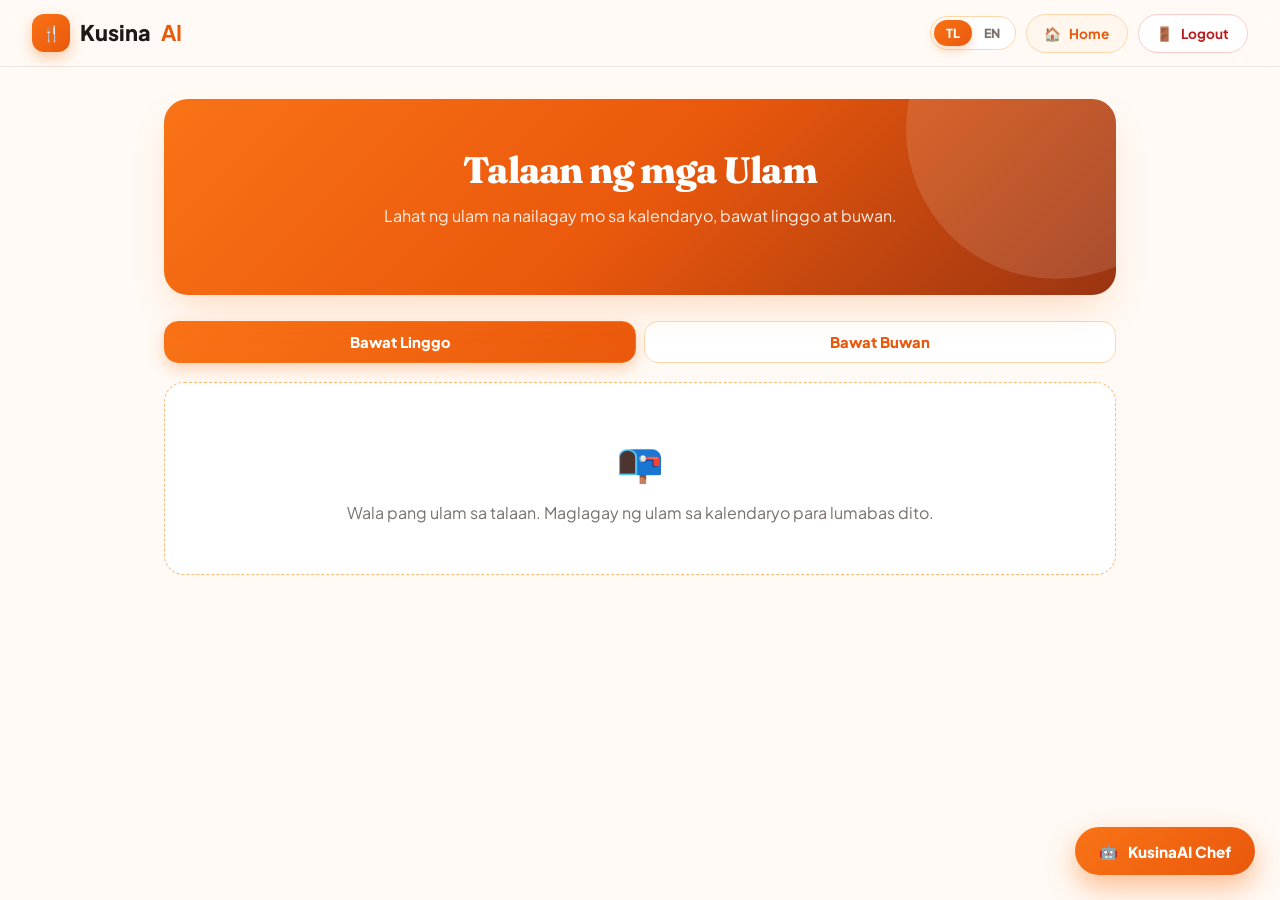
==== templates/talaan.html @ e1d059bb "Add files via upload" ====
<!DOCTYPE html>
<html lang="tl">
<head>
    <meta charset="UTF-8">
    <meta name="viewport" content="width=device-width, initial-scale=1.0">
    <title>KusinaAI - Talaan ng mga Ulam</title>
    <link rel="preconnect" href="https://fonts.googleapis.com">
    <link href="https://fonts.googleapis.com/css2?family=Fraunces:opsz,wght@9..144,700;9..144,800&family=Plus+Jakarta+Sans:wght@400;500;600;700;800&display=swap" rel="stylesheet">
    <style>
        :root {
            --primary: #f97316;
            --primary-dark: #ea580c;
            --primary-light: #fff7ed;
            --primary-soft: #ffedd5;
            --bg-main: #fffaf5;
            --ink: #1c1917;
            --text-muted: #78716c;
            --border-color: #ece7e2;
            --radius-xl: 24px;
            --shadow-sm: 0 1px 2px rgba(28,25,23,.04), 0 2px 8px rgba(28,25,23,.04);
            --shadow-md: 0 18px 40px -12px rgba(249,115,22,.28);
        }
        * { box-sizing: border-box; margin: 0; padding: 0; font-family: 'Plus Jakarta Sans', sans-serif; }
        html { scroll-behavior: smooth; }
        body { background: var(--bg-main); color: var(--ink); line-height: 1.55; padding-bottom: 100px; }

        /* ---------- NAVBAR ---------- */
        .navbar {
            background: rgba(255,250,245,.85); backdrop-filter: blur(14px);
            position: sticky; top: 0; z-index: 100; border-bottom: 1px solid var(--border-color);
            padding: .85rem 2rem; display: flex; justify-content: space-between; align-items: center; flex-wrap: wrap; gap: 8px;
        }
        .brand { display: flex; align-items: center; gap: 10px; font-size: 1.35rem; font-weight: 800; color: var(--ink); text-decoration: none; }
        .brand .mark {
            width: 38px; height: 38px; border-radius: 12px; display: grid; place-items: center;
            background: linear-gradient(135deg, var(--primary), var(--primary-dark)); color: #fff; font-size: .95rem;
            box-shadow: 0 6px 14px rgba(249,115,22,.35);
        }
        .brand b { color: var(--primary-dark); }
        .nav-actions { display: flex; align-items: center; gap: 10px; flex-wrap: wrap; }
        .btn-nav {
            background: var(--primary-light); color: var(--primary-dark); border: 1.5px solid #fed7aa; padding: .5rem 1.1rem;
            border-radius: 30px; font-weight: 700; cursor: pointer; font-size: .85rem; text-decoration: none;
            display: flex; align-items: center; gap: 8px; transition: .2s;
        }
        .btn-nav i, .btn-logout i, .modal-section h4 i { font-style: normal; }
        .btn-nav:hover { background: var(--primary); color: #fff; border-color: var(--primary); transform: translateY(-1px); }
        .btn-logout {
            background: #fff; color: #b91c1c; border: 1.5px solid #fecaca; padding: .5rem 1.1rem;
            border-radius: 30px; font-weight: 700; cursor: pointer; text-decoration: none; font-size: .85rem;
            display: flex; align-items: center; gap: 8px; transition: .2s;
        }
        .btn-logout:hover { background: #ef4444; color: #fff; border-color: #ef4444; transform: translateY(-1px); }
        .lang-switch { display: flex; background: #fff; border: 1.5px solid #fed7aa; border-radius: 30px; padding: 3px; }
        .lang-switch button {
            border: none; background: transparent; color: var(--text-muted); font-weight: 800; font-size: .78rem;
            padding: 5px 12px; border-radius: 30px; cursor: pointer; transition: .2s;
        }
        .lang-switch button.active { background: linear-gradient(135deg, var(--primary), var(--primary-dark)); color: #fff; box-shadow: 0 4px 10px rgba(249,115,22,.3); }

        .container { max-width: 1000px; margin: 2rem auto; padding: 0 1.5rem; }

        /* ---------- HERO ---------- */
        .hero {
            position: relative; overflow: hidden; color: #fff; text-align: center;
            background: linear-gradient(135deg, #f97316 0%, #ea580c 50%, #9a3412 100%);
            padding: 2.6rem 2rem; border-radius: var(--radius-xl); margin-bottom: 1.6rem; box-shadow: var(--shadow-md);
        }
        .hero::before { content: ""; position: absolute; width: 300px; height: 300px; right: -90px; top: -120px; border-radius: 50%; background: rgba(255,255,255,.12); }
        .hero > * { position: relative; z-index: 1; }
        .hero h1 { font-family: 'Fraunces', serif; font-size: 2.3rem; font-weight: 800; letter-spacing: -.02em; margin-bottom: .4rem; }
        .hero p { color: rgba(255,255,255,.9); }
        .hero .stats { display: inline-flex; gap: 10px; margin-top: 1rem; flex-wrap: wrap; justify-content: center; }
        .hero .stats span { background: rgba(255,255,255,.18); padding: 5px 14px; border-radius: 30px; font-size: .82rem; font-weight: 700; }

        /* ---------- TABS + CARDS ---------- */
        .idx-tabs { display: flex; gap: 8px; margin-bottom: 1.2rem; }
        .idx-tabs button {
            flex: 1; border: 1.5px solid #fed7aa; background: #fff; color: var(--primary-dark); font-weight: 800;
            padding: 11px; border-radius: 14px; cursor: pointer; transition: .2s; font-size: .92rem;
        }
        .idx-tabs button.active { background: linear-gradient(135deg, var(--primary), var(--primary-dark)); color: #fff; border-color: var(--primary); box-shadow: 0 6px 16px rgba(249,115,22,.3); }
        .idx-card { background: #fff; border: 1px solid var(--border-color); border-radius: 20px; padding: 1.2rem 1.4rem; margin-bottom: 1rem; box-shadow: var(--shadow-sm); }
        .idx-head { display: flex; justify-content: space-between; align-items: center; gap: 10px; margin-bottom: .7rem; }
        .idx-head b { font-family: 'Fraunces', serif; font-size: 1.2rem; }
        .idx-head span { font-size: .78rem; font-weight: 800; color: var(--primary-dark); background: var(--primary-soft); padding: 3px 11px; border-radius: 20px; white-space: nowrap; }
        .idx-row { display: flex; gap: 14px; padding: 9px 0; border-top: 1px dashed #e7e0d9; }
        .idx-date { width: 120px; flex-shrink: 0; font-weight: 800; font-size: .84rem; color: var(--text-muted); padding-top: 4px; }
        .idx-dishes { display: flex; flex-wrap: wrap; gap: 6px; }
        .idx-dish {
            display: inline-flex; align-items: center; gap: 6px; background: #fdf9f5; border: 1.5px solid #fed7aa;
            padding: 5px 12px; border-radius: 20px; font-size: .82rem; font-weight: 700; cursor: pointer; transition: .2s;
        }
        .idx-dish:hover { background: var(--primary-light); border-color: var(--primary); transform: translateY(-1px); }
        .idx-dish i { font-style: normal; font-size: .8rem; }
        .idx-dish em { font-style: normal; font-weight: 600; color: var(--text-muted); font-size: .72rem; }
        .idx-dish b { color: var(--primary-dark); }
        .idx-freq { display: flex; flex-wrap: wrap; gap: 6px; margin-bottom: .7rem; }
        .idx-empty { text-align: center; color: var(--text-muted); padding: 3rem 1rem; background: #fff; border: 1px dashed #fdba74; border-radius: 20px; }
        .idx-empty i { display: block; font-style: normal; font-size: 2.4rem; margin-bottom: 10px; }

        /* ---------- RECIPE MODAL ---------- */
        .modal-overlay {
            position: fixed; inset: 0; background: rgba(28,25,23,.55); backdrop-filter: blur(5px);
            display: none; justify-content: center; align-items: center; z-index: 1001; padding: 1rem;
        }
        .modal-card {
            background: #fff; width: 100%; max-width: 540px; border-radius: 24px; padding: 1.6rem; position: relative;
            max-height: 88vh; overflow-y: auto; box-shadow: 0 30px 70px rgba(0,0,0,.3); animation: pop .25s ease;
        }
        @keyframes pop { from { opacity: 0; transform: translateY(14px) scale(.97); } to { opacity: 1; transform: none; } }
        .modal-img { width: 100%; height: 230px; object-fit: cover; border-radius: 16px; margin-bottom: 1.1rem; background: #fed7aa; display: block; }
        .close-modal {
            position: absolute; top: 14px; right: 14px; z-index: 2; width: 36px; height: 36px; border-radius: 50%;
            background: rgba(255,255,255,.95); color: var(--ink); display: grid; place-items: center;
            cursor: pointer; box-shadow: 0 4px 12px rgba(0,0,0,.15); transition: .2s;
        }
        .close-modal:hover { background: var(--primary); color: #fff; transform: rotate(90deg); }
        .modal-title { font-family: 'Fraunces', serif; font-size: 1.6rem; font-weight: 800; letter-spacing: -.01em; margin-bottom: 1rem; padding-right: 40px; }
        .modal-section { background: #fdf9f5; border: 1px solid var(--border-color); border-radius: 14px; padding: 1rem 1.1rem; margin-bottom: .9rem; }
        .modal-section h4 { font-size: .8rem; font-weight: 800; text-transform: uppercase; letter-spacing: .06em; color: var(--primary-dark); margin-bottom: 6px; display: flex; align-items: center; gap: 8px; }
        .modal-section p { color: #57534e; font-size: .92rem; white-space: pre-line; }

        /* ---------- CHAT ---------- */
        .chat-fab {
            position: fixed; bottom: 25px; right: 25px;
            background: linear-gradient(135deg, #f97316 0%, #ea580c 100%);
            color: #fff; border: none; padding: 14px 24px; border-radius: 50px; font-size: .95rem;
            font-weight: 800; cursor: pointer; box-shadow: 0 12px 28px rgba(249,115,22,.45);
            display: flex; align-items: center; gap: 10px; z-index: 99; transition: .2s;
        }
        .chat-fab:hover { transform: translateY(-3px) scale(1.02); }
        .chat-drawer {
            position: fixed; bottom: 92px; right: 25px; width: 390px; height: 520px; max-height: calc(100vh - 120px);
            background: #fff; border-radius: 22px; box-shadow: 0 24px 60px rgba(28,25,23,.25);
            border: 1px solid var(--border-color); display: none; flex-direction: column; z-index: 1000; overflow: hidden;
            animation: pop .25s ease;
        }
        .chat-header {
            background: linear-gradient(135deg, var(--primary), var(--primary-dark)); color: #fff;
            padding: 1rem 1.1rem; font-weight: 800; display: flex; justify-content: space-between; align-items: center;
        }
        .chat-header .who { display: flex; align-items: center; gap: 10px; }
        .chat-header .avatar { width: 34px; height: 34px; border-radius: 50%; background: rgba(255,255,255,.22); display: grid; place-items: center; font-size: .95rem; }
        .chat-header small { display: block; font-weight: 500; font-size: .72rem; opacity: .85; }
        .chat-close { cursor: pointer; width: 30px; height: 30px; border-radius: 50%; display: grid; place-items: center; transition: .2s; }
        .chat-close:hover { background: rgba(255,255,255,.2); }
        .chat-body { flex: 1; padding: 1rem; overflow-y: auto; display: flex; flex-direction: column; gap: 10px; background: #fdf9f5; }
        .chat-msg { max-width: 85%; padding: 10px 14px; border-radius: 16px; font-size: .9rem; line-height: 1.5; word-break: break-word; }
        .chat-msg.user { background: linear-gradient(135deg, var(--primary), var(--primary-dark)); color: #fff; align-self: flex-end; border-bottom-right-radius: 4px; }
        .chat-msg.ai { background: #fff; color: var(--ink); align-self: flex-start; border: 1px solid var(--border-color); border-bottom-left-radius: 4px; }
        .typing { display: inline-flex; gap: 4px; padding: 4px 2px; }
        .typing span { width: 7px; height: 7px; background: #fdba74; border-radius: 50%; animation: bounce 1.1s infinite; }
        .typing span:nth-child(2) { animation-delay: .15s; }
        .typing span:nth-child(3) { animation-delay: .3s; }
        @keyframes bounce { 0%, 60%, 100% { transform: translateY(0); opacity: .5; } 30% { transform: translateY(-5px); opacity: 1; } }
        .chat-footer { padding: 12px; border-top: 1px solid var(--border-color); display: flex; gap: 8px; background: #fff; }
        .chat-footer input { flex: 1; min-width: 0; border: 1.5px solid var(--border-color); border-radius: 24px; padding: 10px 16px; outline: none; font-size: .9rem; transition: .2s; }
        .chat-footer input:focus { border-color: var(--primary); box-shadow: 0 0 0 3px rgba(249,115,22,.12); }
        .chat-footer button { background: var(--primary); color: #fff; border: none; padding: 0 18px; border-radius: 24px; font-weight: 700; cursor: pointer; transition: .2s; }
        .chat-footer button:hover { background: var(--primary-dark); }

        /* ---------- TOAST ---------- */
        .toast {
            position: fixed; left: 50%; bottom: 30px; transform: translateX(-50%) translateY(20px); opacity: 0;
            background: #1c1917; color: #fff; padding: 12px 20px; border-radius: 14px; font-weight: 700; font-size: .9rem;
            z-index: 2000; box-shadow: 0 16px 40px rgba(0,0,0,.3); transition: .3s; pointer-events: none;
            display: flex; align-items: center; gap: 10px; max-width: calc(100vw - 32px);
        }
        .toast.show { opacity: 1; transform: translateX(-50%) translateY(0); }
        .toast i { font-style: normal; color: #fb923c; }

        @media (max-width: 700px) {
            .navbar { padding: .75rem 1rem; }
            .nav-actions { gap: 6px; }
            .container { padding: 0 1rem; margin-top: 1.2rem; }
            .hero { padding: 2rem 1.1rem; border-radius: 20px; }
            .hero h1 { font-size: 1.8rem; }
            .idx-row { flex-direction: column; gap: 4px; }
            .idx-date { width: auto; }
            .chat-drawer { right: 12px; left: 12px; width: auto; bottom: 86px; }
            .chat-fab { right: 14px; bottom: 16px; }
        }
    </style>
</head>
<body>

    <!-- NAVBAR -->
    <nav class="navbar">
        <a href="/" class="brand"><div class="mark">🍴</div> Kusina<b>AI</b></a>
        <div class="nav-actions">
            <div class="lang-switch" role="group" aria-label="Language">
                <button id="lang-tl" onclick="setLang('tl')">TL</button>
                <button id="lang-en" onclick="setLang('en')">EN</button>
            </div>
            <a href="/" class="btn-nav"><i>🏠</i> <span data-i18n="nav_home"></span></a>
            <a href="/logout" class="btn-logout"><i>🚪</i> <span data-i18n="logout"></span></a>
        </div>
    </nav>

    <div class="container">
        <div class="hero">
            <h1 data-i18n="idx_title"></h1>
            <p data-i18n="idx_sub"></p>
            <div class="stats" id="idxStats"></div>
        </div>

        <div class="idx-tabs">
            <button id="idxTabWeek" onclick="setIdxView('week')" data-i18n="idx_week"></button>
            <button id="idxTabMonth" onclick="setIdxView('month')" data-i18n="idx_month"></button>
        </div>
        <div id="idxBody"></div>
    </div>

    <!-- CHAT FAB -->
    <button class="chat-fab" onclick="toggleChat()"><span>🤖</span> KusinaAI Chef</button>

    <!-- CHAT DRAWER -->
    <div class="chat-drawer" id="chatDrawer">
        <div class="chat-header">
            <div class="who">
                <div class="avatar">🤖</div>
                <div>KusinaAI Chef Assistant<small data-i18n="chat_sub"></small></div>
            </div>
            <div class="chat-close" onclick="toggleChat()">✕</div>
        </div>
        <div class="chat-body" id="chatBody">
            <div class="chat-msg ai" data-i18n="chat_welcome"></div>
        </div>
        <div class="chat-footer">
            <input type="text" id="chatInput" data-i18n-ph="chat_ph" onkeypress="handleKeyPress(event)">
            <button onclick="sendChatMessage()">➤</button>
        </div>
    </div>

    <!-- RECIPE MODAL -->
    <div class="modal-overlay" id="recipeModal" onclick="if(event.target===this) closeModal('recipeModal')">
        <div class="modal-card">
            <div class="close-modal" onclick="closeModal('recipeModal')">✕</div>
            <img id="modalImage" class="modal-img" src="" alt="Recipe Image" onerror="this.style.display='none'">
            <h2 id="modalTitle" class="modal-title"></h2>
            <div class="modal-section">
                <h4><i>🧺</i> <span data-i18n="ingredients"></span></h4>
                <p id="modalIngredients"></p>
            </div>
            <div class="modal-section">
                <h4><i>🍳</i> <span data-i18n="instructions"></span></h4>
                <p id="modalInstructions"></p>
            </div>
        </div>
    </div>

    <script>
        const days = ['Lunes', 'Martes', 'Miyerkules', 'Huwebes', 'Biyernes', 'Sabado', 'Linggo'];
        const meals = ['Almusal', 'Tanghalian', 'Hapunan'];
        const MEAL_EN = { Almusal: 'Breakfast', Tanghalian: 'Lunch', Hapunan: 'Dinner' };
        const mealIcons = { 'Almusal': '☕', 'Tanghalian': '☀️', 'Hapunan': '🌙' };

        const I18N = {
            tl: {
                logout: 'Logout', nav_home: 'Home',
                idx_title: 'Talaan ng mga Ulam',
                idx_sub: 'Lahat ng ulam na nailagay mo sa kalendaryo, bawat linggo at buwan.',
                idx_week: 'Bawat Linggo', idx_month: 'Bawat Buwan',
                idx_empty: 'Wala pang ulam sa talaan. Maglagay ng ulam sa kalendaryo para lumabas dito.',
                idx_loading: 'Kinukuha ang talaan...', idx_total: '{n} ulam',
                idx_stats_dishes: '{n} ulam', idx_stats_weeks: '{n} linggo',
                idx_norecipe: 'Walang resipe sa cookbook para sa ulam na ito.',
                ingredients: 'Mga Sangkap', instructions: 'Paraan ng Pagluluto',
                no_ingredients: 'Walang nakalagay na sangkap.', no_instructions: 'Walang nakalagay na paraan ng pagluluto.',
                chat_sub: 'Handang sumagot sa tanong mo',
                chat_welcome: 'Mabuhay! Ako ang iyong KusinaAI Chef. Magtanong ng kahit ano tungkol sa pagkain!',
                chat_ph: 'Magtanong ukol sa ulam...',
                err_conn: 'Pasensya na, may problema sa koneksyon.',
                toast_plan: 'Nailagay na sa Kalendaryo ang ulam!',
                toast_savefail: 'Hindi na-save ang pagbabago. Subukan ulit.'
            },
            en: {
                logout: 'Logout', nav_home: 'Home',
                idx_title: 'Meal History',
                idx_sub: 'Every dish you put on the calendar, by week and by month.',
                idx_week: 'By Week', idx_month: 'By Month',
                idx_empty: 'No dishes yet. Add a dish to the calendar and it will show up here.',
                idx_loading: 'Loading...', idx_total: '{n} dishes',
                idx_stats_dishes: '{n} dishes', idx_stats_weeks: '{n} weeks',
                idx_norecipe: 'No cookbook recipe found for this dish.',
                ingredients: 'Ingredients', instructions: 'Instructions',
                no_ingredients: 'No ingredients listed.', no_instructions: 'No instructions listed.',
                chat_sub: 'Ready to answer your questions',
                chat_welcome: "Hello! I'm your KusinaAI Chef. Ask me anything about food!",
                chat_ph: 'Ask about a dish...',
                err_conn: 'Sorry, there is a connection problem.',
                toast_plan: 'The dish is now in your calendar!',
                toast_savefail: "Couldn't save the change. Please try again."
            }
        };

        let lang = 'tl';
        try { lang = localStorage.getItem('kusina_lang') === 'en' ? 'en' : 'tl'; } catch (e) {}

        function t(key, vars) {
            let s = (I18N[lang] && I18N[lang][key]) || I18N.tl[key] || key;
            if (vars) for (const k in vars) s = s.replace('{' + k + '}', vars[k]);
            return s;
        }
        function mealLabel(m) { return lang === 'en' ? (MEAL_EN[m] || m) : m; }
        function esc(text) {
            return String(text == null ? '' : text)
                .replace(/&/g, '&amp;').replace(/</g, '&lt;').replace(/>/g, '&gt;')
                .replace(/"/g, '&quot;').replace(/'/g, '&#39;');
        }

        function applyStaticLang() {
            document.documentElement.lang = lang;
            document.querySelectorAll('[data-i18n]').forEach(el => { el.textContent = t(el.dataset.i18n); });
            document.querySelectorAll('[data-i18n-ph]').forEach(el => { el.placeholder = t(el.dataset.i18nPh); });
            document.getElementById('lang-tl').classList.toggle('active', lang === 'tl');
            document.getElementById('lang-en').classList.toggle('active', lang === 'en');
        }

        function setLang(l) {
            if (l === lang) return;
            lang = l;
            try { localStorage.setItem('kusina_lang', l); } catch (e) {}
            applyStaticLang();
            renderIndex();
            if (document.getElementById('recipeModal').style.display === 'flex' && modalRecipe) showRecipe(modalRecipe);
        }

        // ---------- Salin ng mga ulam sa English (AI + cache, kapareho ng main page) ----------
        const TR_MEM = {};
        function trGet(target, s) {
            const k = 'kt:' + target + ':' + s;
            if (k in TR_MEM) return TR_MEM[k];
            try { const c = localStorage.getItem(k); if (c !== null) { TR_MEM[k] = c; return c; } } catch (e) {}
            return null;
        }
        function trSet(target, s, v, persist) {
            const k = 'kt:' + target + ':' + s;
            TR_MEM[k] = v;
            if (persist) { try { localStorage.setItem(k, v); } catch (e) {} }
        }
        async function trBatch(texts, target) {
            const src = texts.map(s => String(s == null ? '' : s).trim());
            const miss = [];
            src.forEach(s => { if (s && trGet(target, s) === null && !miss.includes(s)) miss.push(s); });
            for (let k = 0; k < miss.length; k += 20) {
                const chunk = miss.slice(k, k + 20);
                let ok = false;
                try {
                    const r = await fetch('/api/translate_batch', {
                        method: 'POST',
                        headers: { 'Content-Type': 'application/json' },
                        body: JSON.stringify({ texts: chunk, target: target })
                    });
                    const d = await r.json();
                    if (d.ok && Array.isArray(d.translations) && d.translations.length === chunk.length) {
                        chunk.forEach((s, j) => trSet(target, s, String(d.translations[j] || s), true));
                        ok = true;
                    }
                } catch (e) {}
                if (!ok) chunk.forEach(s => trSet(target, s, s, false));
            }
            return src.map(s => { if (!s) return ''; const c = trGet(target, s); return c !== null ? c : s; });
        }

        // ---------- DATA ----------
        let idxView = 'week', idxWeeks = [], modalRecipe = null;
        let chatHistory = [];

        document.addEventListener('DOMContentLoaded', async () => {
            applyStaticLang();
            document.getElementById('idxBody').innerHTML = '<div class="idx-empty">' + esc(t('idx_loading')) + '</div>';
            document.getElementById('idxBody').addEventListener('click', e => {
                const el = e.target.closest('[data-dish]');
                if (el) openDishByName(el.dataset.dish);
            });
            await loadHistory();
        });

        async function loadHistory() {
            try {
                const r = await fetch('/api/history');
                idxWeeks = (await r.json()).weeks || [];
            } catch (e) { idxWeeks = []; }
            renderIndex();
        }

        function setIdxView(v) { idxView = v; renderIndex(); }

        function idxDate(startIso, i) {
            const [y, m, d] = startIso.split('-').map(Number);
            return new Date(y, m - 1, d + i);
        }
        function fmtDate(dt, opts) { return dt.toLocaleDateString(lang === 'en' ? 'en-US' : 'fil-PH', opts); }

        function planEntries(week) {
            const out = [];
            days.forEach((day, di) => meals.forEach(meal => {
                const v = week.plan && week.plan[day] && week.plan[day][meal];
                if (v && v !== '-') out.push({ date: idxDate(week.start, di), day: day, meal: meal, dish: v });
            }));
            return out;
        }

        function dishChip(it) {
            return `<span class="idx-dish" data-dish="${esc(it.dish)}"><i>${mealIcons[it.meal]}</i> <em>${esc(mealLabel(it.meal))}</em> <span class="idx-name">${esc(it.dish)}</span></span>`;
        }

        function dayRows(items) {
            const byDate = {};
            items.forEach(it => { const k = it.date.getTime(); (byDate[k] = byDate[k] || []).push(it); });
            return Object.keys(byDate).map(Number).sort((a, b) => a - b).map(k => {
                const its = byDate[k];
                return `<div class="idx-row"><div class="idx-date">${esc(fmtDate(its[0].date, { weekday: 'short', month: 'short', day: 'numeric' }))}</div>
                        <div class="idx-dishes">${its.map(dishChip).join('')}</div></div>`;
            }).join('');
        }

        function renderIndex() {
            document.getElementById('idxTabWeek').classList.toggle('active', idxView === 'week');
            document.getElementById('idxTabMonth').classList.toggle('active', idxView === 'month');
            const body = document.getElementById('idxBody');
            const weeks = idxWeeks.map(w => ({ w: w, items: planEntries(w) })).filter(x => x.items.length);

            const total = weeks.reduce((n, x) => n + x.items.length, 0);
            document.getElementById('idxStats').innerHTML = weeks.length
                ? `<span>🍲 ${esc(t('idx_stats_dishes', { n: total }))}</span><span>📆 ${esc(t('idx_stats_weeks', { n: weeks.length }))}</span>`
                : '';

            if (!weeks.length) {
                body.innerHTML = '<div class="idx-empty"><i>📭</i>' + esc(t('idx_empty')) + '</div>';
                return;
            }

            if (idxView === 'week') {
                body.innerHTML = weeks.map(({ w, items }) => {
                    const range = fmtDate(idxDate(w.start, 0), { month: 'short', day: 'numeric' }) + ' – ' +
                                  fmtDate(idxDate(w.start, 6), { month: 'short', day: 'numeric', year: 'numeric' });
                    return `<div class="idx-card"><div class="idx-head"><b>${esc(range)}</b><span>${esc(t('idx_total', { n: items.length }))}</span></div>${dayRows(items)}</div>`;
                }).join('');
            } else {
                const months = {};
                weeks.forEach(({ items }) => items.forEach(it => {
                    const k = it.date.getFullYear() * 100 + it.date.getMonth();
                    (months[k] = months[k] || []).push(it);
                }));
                body.innerHTML = Object.keys(months).map(Number).sort((a, b) => b - a).map(k => {
                    const items = months[k];
                    const counts = {};
                    items.forEach(it => { counts[it.dish] = (counts[it.dish] || 0) + 1; });
                    const freq = Object.keys(counts).sort((a, b) => counts[b] - counts[a])
                        .map(d => `<span class="idx-dish" data-dish="${esc(d)}"><span class="idx-name">${esc(d)}</span> <b>×${counts[d]}</b></span>`).join('');
                    const title = fmtDate(items[0].date, { month: 'long', year: 'numeric' });
                    return `<div class="idx-card"><div class="idx-head"><b>${esc(title)}</b><span>${esc(t('idx_total', { n: items.length }))}</span></div>
                            <div class="idx-freq">${freq}</div>${dayRows(items)}</div>`;
                }).join('');
            }
            translateIndex();
        }

        async function translateIndex() {
            const L = lang;
            if (L !== 'en') return;
            const els = Array.from(document.querySelectorAll('#idxBody .idx-dish[data-dish]'));
            const raws = Array.from(new Set(els.map(e => e.dataset.dish)));
            if (!raws.length) return;
            const out = await trBatch(raws, L);
            if (L !== lang) return;
            const map = {};
            raws.forEach((r, i) => { map[r] = out[i]; });
            document.querySelectorAll('#idxBody .idx-dish[data-dish]').forEach(e => {
                const n = e.querySelector('.idx-name');
                if (n) n.textContent = map[e.dataset.dish] || e.dataset.dish;
            });
        }

        // ---------- RESIPE ----------
        async function openDishByName(name) {
            try {
                const r = await fetch('/api/recipe_lookup?title=' + encodeURIComponent(name));
                const d = await r.json();
                if (d.recipe) return showRecipe(d.recipe);
            } catch (e) {}
            showToast(t('idx_norecipe'));
        }

        async function showRecipe(r) {
            if (!r) return;
            modalRecipe = r;
            const L = lang;
            const fix = s => String(s || '').replace(/\\n/g, '\n');
            document.getElementById('modalTitle').innerText = r.title;
            document.getElementById('modalIngredients').innerText = r.ingredients || t('no_ingredients');
            document.getElementById('modalInstructions').innerText = fix(r.instructions) || t('no_instructions');
            const mImg = document.getElementById('modalImage');
            if (r.image_url) {
                mImg.style.display = 'block';
                mImg.src = r.image_url;
            } else {
                mImg.style.display = 'none';
                mImg.removeAttribute('src');
                fetch('/api/dish_image?title=' + encodeURIComponent(r.title)).then(x => x.json()).then(d => {
                    if (d.url) { r.image_url = d.url; if (modalRecipe === r) { mImg.src = d.url; mImg.style.display = 'block'; } }
                }).catch(() => {});
            }
            document.getElementById('recipeModal').style.display = 'flex';

            if (L !== 'en') return;
            const out = await trBatch([r.title, r.ingredients, fix(r.instructions)], L);
            if (L !== lang || modalRecipe !== r) return;
            if (out[0]) document.getElementById('modalTitle').innerText = out[0];
            if (out[1]) document.getElementById('modalIngredients').innerText = out[1];
            if (out[2]) document.getElementById('modalInstructions').innerText = out[2];
        }

        function closeModal(id) { document.getElementById(id).style.display = 'none'; }

        function showToast(msg) {
            let el = document.getElementById('toast');
            if (!el) {
                el = document.createElement('div');
                el.id = 'toast';
                el.className = 'toast';
                document.body.appendChild(el);
            }
            el.innerHTML = '<i>✔</i><span></span>';
            el.querySelector('span').textContent = msg;
            requestAnimationFrame(() => el.classList.add('show'));
            clearTimeout(showToast._t);
            showToast._t = setTimeout(() => el.classList.remove('show'), 3500);
        }

        // ---------- AI CHAT ----------
        function toggleChat() {
            const drawer = document.getElementById('chatDrawer');
            drawer.style.display = (drawer.style.display === 'flex') ? 'none' : 'flex';
            if (drawer.style.display === 'flex') document.getElementById('chatInput').focus();
        }

        function handleKeyPress(e) {
            if (e.key === 'Enter') sendChatMessage();
        }

        function formatReply(s) {
            return esc(s)
                .replace(/\*\*(.+?)\*\*/g, '<b>$1</b>')
                .replace(/\n/g, '<br>');
        }

        // Kapag nagbigay ang AI ng plano, idagdag sa kalendaryo, i-save, at i-refresh ang talaan.
        async function applyAiPlan(plan) {
            let cur = {};
            try { cur = (await (await fetch('/api/plan')).json()).plan || {}; } catch (e) {}
            for (const day of Object.keys(plan)) {
                if (!days.includes(day)) continue;
                if (!cur[day]) cur[day] = {};
                for (const meal of meals) {
                    if (plan[day][meal]) cur[day][meal] = plan[day][meal];
                }
            }
            try {
                await fetch('/api/plan', {
                    method: 'POST',
                    headers: { 'Content-Type': 'application/json' },
                    body: JSON.stringify({ plan: cur })
                });
                showToast(t('toast_plan'));
                await loadHistory();
            } catch (e) {
                showToast(t('toast_savefail'));
            }
        }

        async function sendChatMessage() {
            const input = document.getElementById('chatInput');
            const txt = input.value.trim();
            if (!txt) return;

            const chatBody = document.getElementById('chatBody');
            chatBody.insertAdjacentHTML('beforeend', `<div class="chat-msg user">${esc(txt)}</div>`);
            input.value = '';
            chatBody.insertAdjacentHTML('beforeend', `<div class="chat-msg ai" id="typingMsg"><div class="typing"><span></span><span></span><span></span></div></div>`);
            chatBody.scrollTop = chatBody.scrollHeight;

            const hist = chatHistory.slice(-6);
            chatHistory.push({ role: 'user', text: txt });

            let reply;
            try {
                const res = await fetch('/ask_ai', {
                    method: 'POST',
                    headers: { 'Content-Type': 'application/json' },
                    body: JSON.stringify({ query: txt, lang: lang, history: hist })
                });
                const data = await res.json();
                reply = data.reply;
                if (data.plan) applyAiPlan(data.plan);
            } catch (e) {
                reply = t('err_conn');
            }
            chatHistory.push({ role: 'ai', text: reply });
            const typing = document.getElementById('typingMsg');
            if (typing) typing.remove();
            chatBody.insertAdjacentHTML('beforeend', `<div class="chat-msg ai">${formatReply(reply)}</div>`);
            chatBody.scrollTop = chatBody.scrollHeight;
        }
    </script>
</body>
</html>
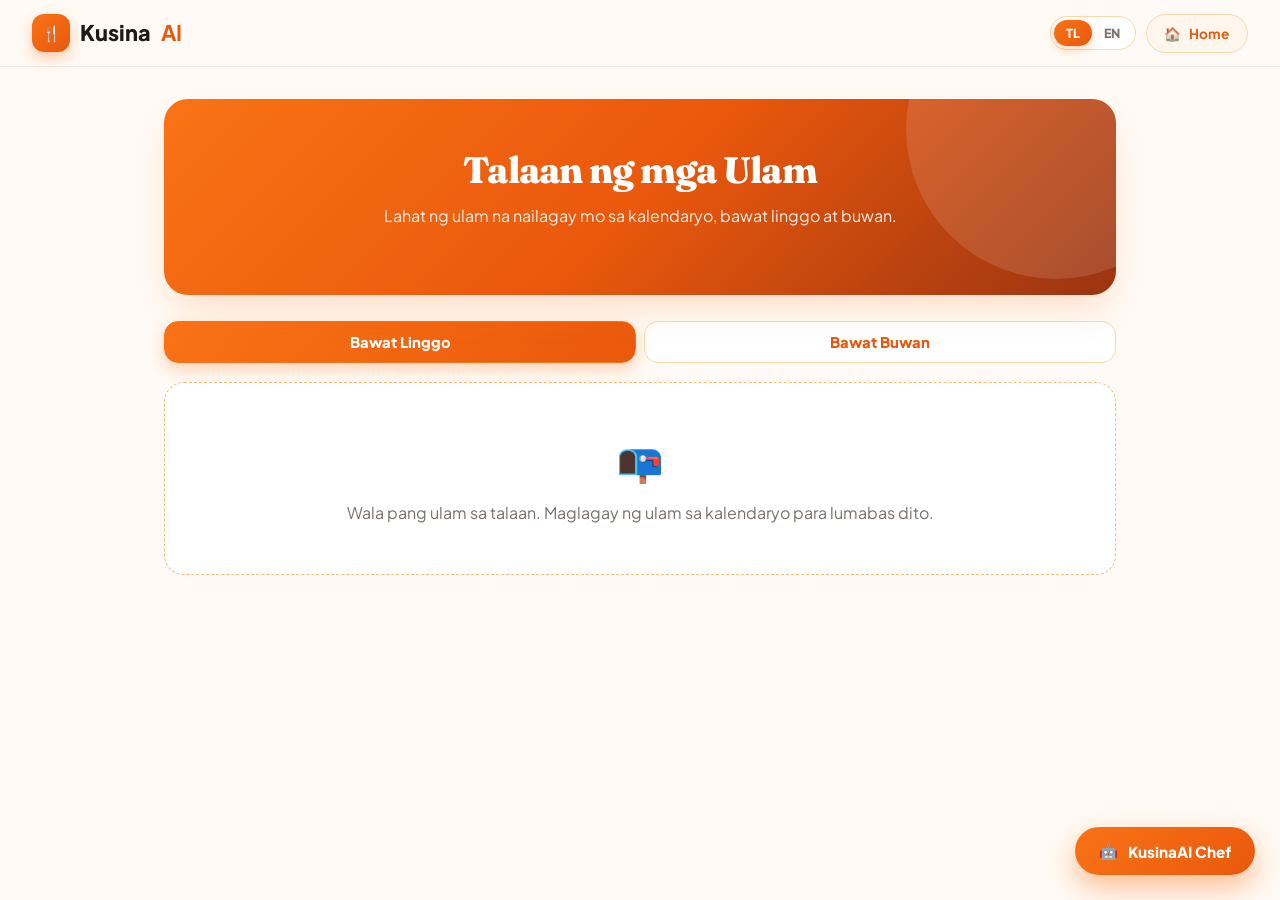
==== commit a75f0325: "Update print statement from 'Hello' to 'Goodbye'" ====
--- a/templates/talaan.html
+++ b/templates/talaan.html
@@ -194,7 +194,6 @@
                 <button id="lang-en" onclick="setLang('en')">EN</button>
             </div>
             <a href="/" class="btn-nav"><i>🏠</i> <span data-i18n="nav_home"></span></a>
-            <a href="/logout" class="btn-logout"><i>🚪</i> <span data-i18n="logout"></span></a>
         </div>
     </nav>
 
@@ -607,4 +606,4 @@
         }
     </script>
 </body>
-</html>+</html>
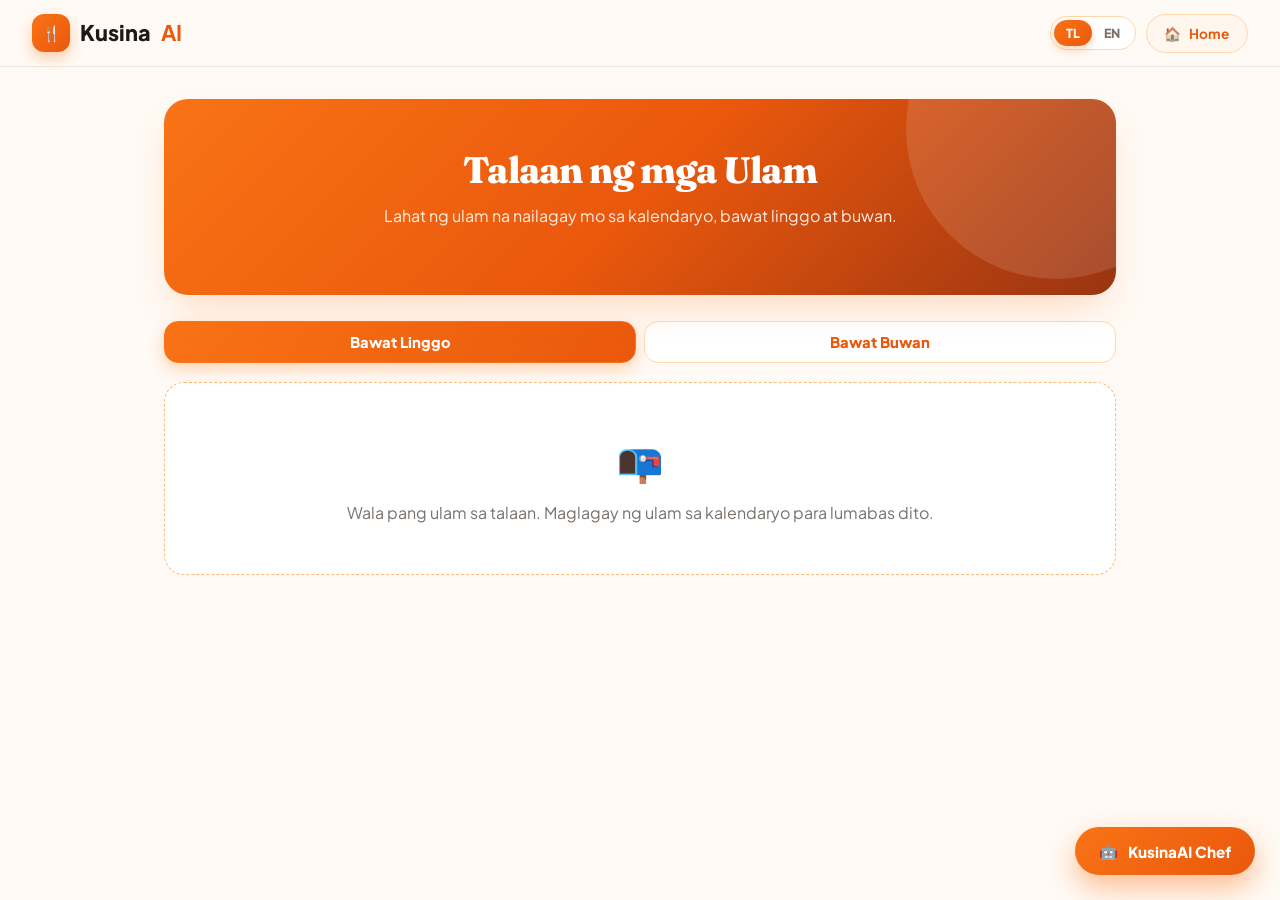
==== commit 7a6b95ac: "Add files via upload" ====
--- a/templates/talaan.html
+++ b/templates/talaan.html
@@ -606,4 +606,4 @@
         }
     </script>
 </body>
-</html>
+</html>
